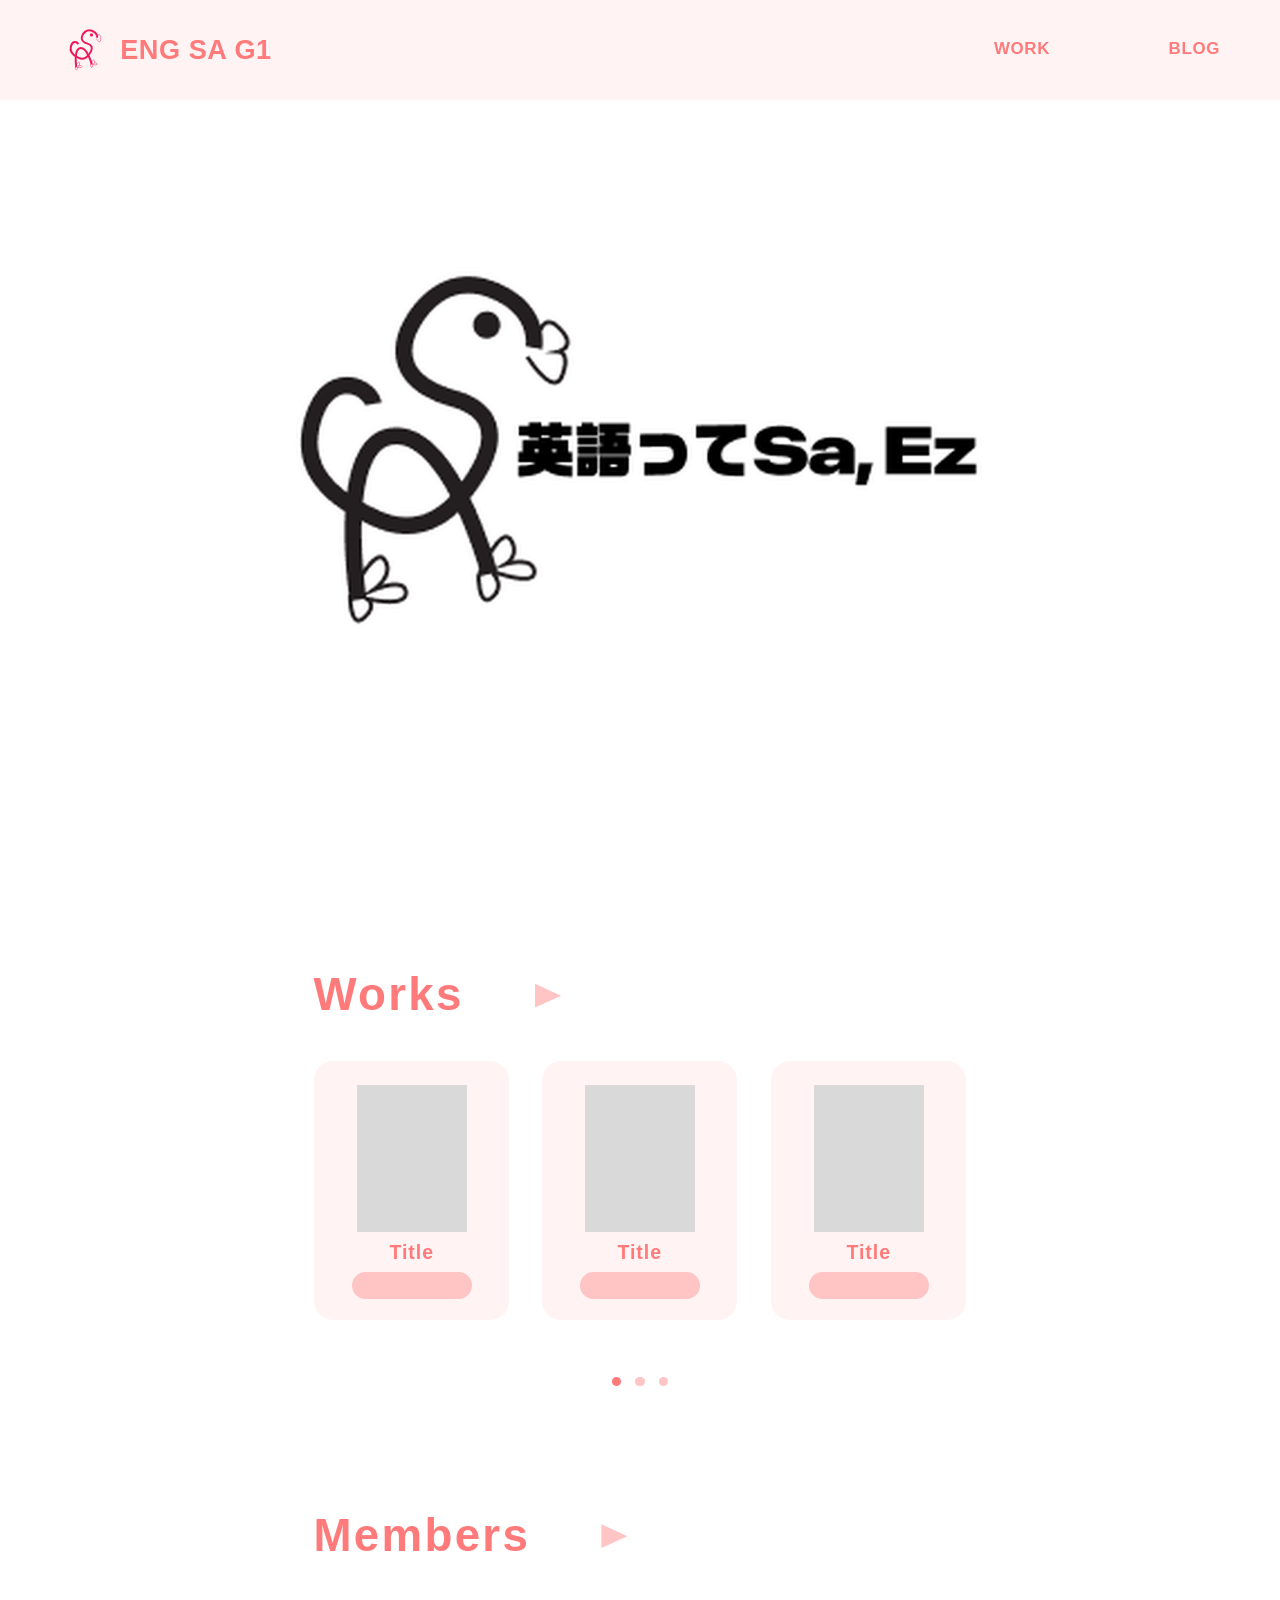
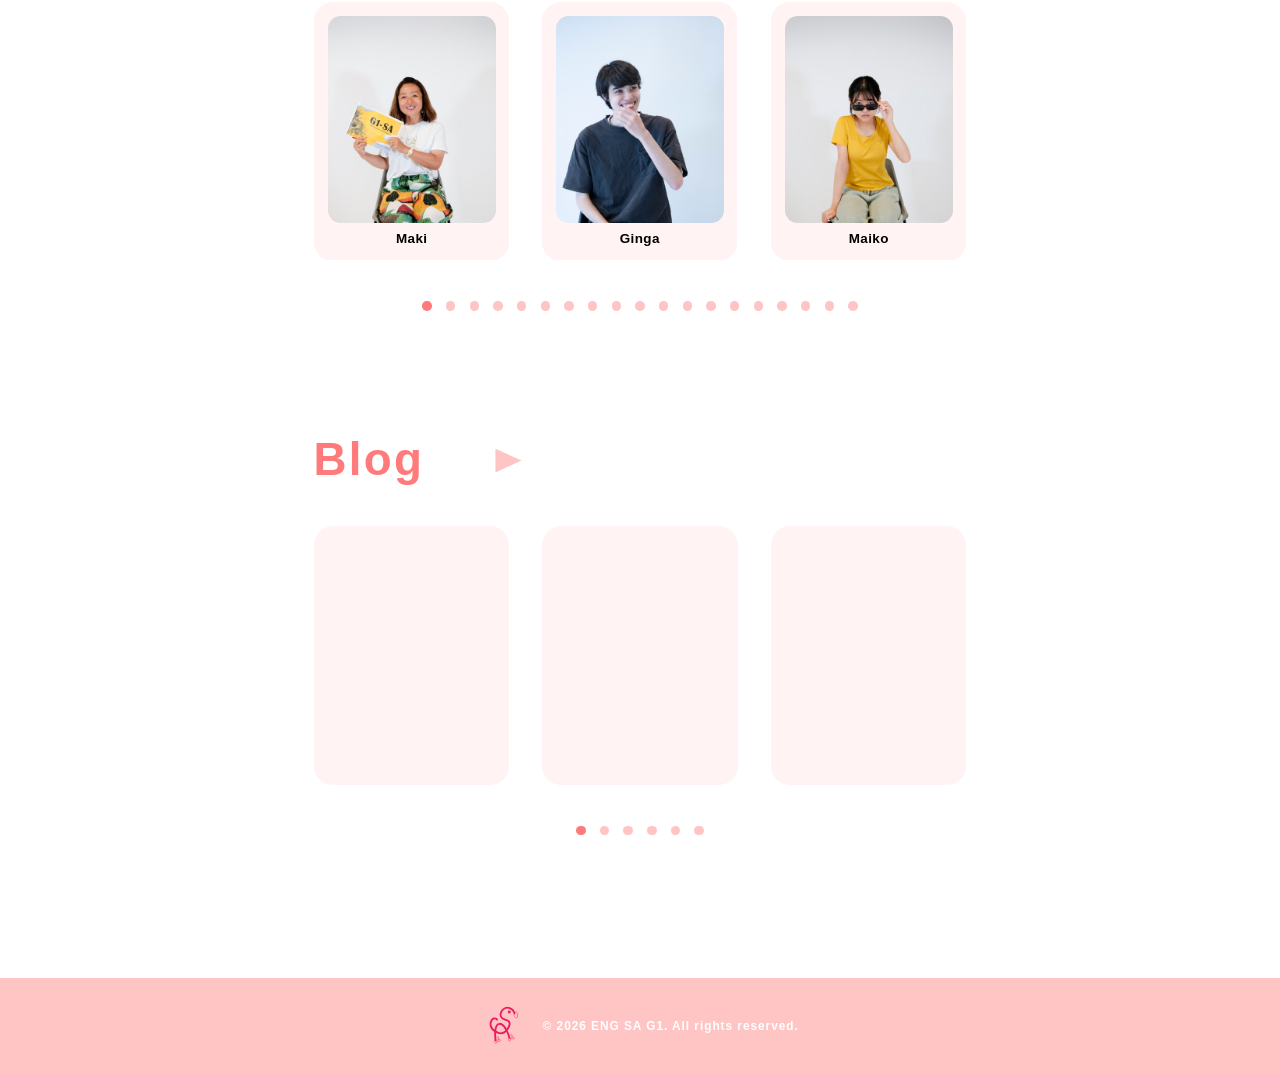
==== index.html @ 98826dec "トップページのHeroをロゴに変更" ====
<!doctype html>
<html lang="en">
<head>
  <meta charset="UTF-8">
  <meta name="viewport" content="width=device-width, initial-scale=1">
  <meta name="description" content="ENG SA G1 — class portfolio: works, members and blog">
  <title>ENG SA G1 — Home</title>
  <link rel="stylesheet" href="shared.css?v=6">
  <link rel="stylesheet" href="style.css?v=6">
</head>
<body>
  <header class="site-header">
    <a class="brand" href="index.html" aria-current="page"><img class="brand-logo" src="img/sa_logo.svg" alt="">ENG SA G1</a>
    <nav class="site-nav" aria-label="Main navigation">
      <a href="works.html">WORK</a>
      <a href="blog.html">BLOG</a>
    </nav>
  </header>

  <main>
    <section class="hero" aria-label="英語ってSa,Ez">
      <img
        class="hero-logo"
        src="img/sa-ez-logo.png"
        alt="英語ってSa,Ez"
      >
    </section>

    <section class="section works-section" aria-labelledby="works-title">
      <div class="container">
        <div class="section-heading">
          <h2 id="works-title">Works</h2><span class="arrow" aria-hidden="true"></span>
        </div>
        <div class="card-row" data-carousel="works">
          <article class="card card--work">
            <div class="thumb" role="img" aria-label="Work thumbnail"></div>
            <h3 class="work-title">Title</h3>
            <a class="pill" href="works.html"><span class="sr-only">See more works</span></a>
          </article>
          <article class="card card--work">
            <div class="thumb" role="img" aria-label="Work thumbnail"></div>
            <h3 class="work-title">Title</h3>
            <a class="pill" href="works.html"><span class="sr-only">See more works</span></a>
          </article>
          <article class="card card--work">
            <div class="thumb" role="img" aria-label="Work thumbnail"></div>
            <h3 class="work-title">Title</h3>
            <a class="pill" href="works.html"><span class="sr-only">See more works</span></a>
          </article>
        </div>
        <nav class="dots dots--works" data-dots="works" aria-label="Works carousel"></nav>
      </div>
    </section>

    <section class="section members-section" aria-labelledby="members-title">
      <div class="container">
        <div class="section-heading">
          <h2 id="members-title">Members</h2><span class="arrow" aria-hidden="true"></span>
        </div>
        <!-- 顔写真: <img class="member-photo" src="img/members/xxx.jpg" alt="名前">
             モーダルのteam/roleは data-team="..." data-role="..." をカードのbuttonに追加すると表示される -->
        <div class="card-row" data-carousel="members">
          <button type="button" class="card card--member" data-team="" data-role="teacher">
            <img class="member-photo" src="img/members/maki.jpg" alt="Maki">
            <p class="member-name">Maki</p>
          </button>
          <button type="button" class="card card--member">
            <img class="member-photo" src="img/members/ginga.jpg" alt="Ginga">
            <p class="member-name">Ginga</p>
          </button>
          <button type="button" class="card card--member">
            <img class="member-photo" src="img/members/maiko.jpg" alt="Maiko">
            <p class="member-name">Maiko</p>
          </button>
          <button type="button" class="card card--member">
            <img class="member-photo" src="img/members/masayan.jpg" alt="Masayan">
            <p class="member-name">Masayan</p>
          </button>
          <button type="button" class="card card--member">
            <img class="member-photo" src="img/members/misaki.jpg" alt="Misaki">
            <p class="member-name">Misaki</p>
          </button>
          <button type="button" class="card card--member">
            <img class="member-photo" src="img/members/mizuto.jpg" alt="Mizuto">
            <p class="member-name">Mizuto</p>
          </button>
          <button type="button" class="card card--member">
            <img class="member-photo" src="img/members/momoka.jpg" alt="Momoka">
            <p class="member-name">Momoka</p>
          </button>
          <button type="button" class="card card--member">
            <img class="member-photo" src="img/members/nagai.jpg" alt="Nagai">
            <p class="member-name">Nagai</p>
          </button>
          <button type="button" class="card card--member">
            <img class="member-photo" src="img/members/nobuteru.jpg" alt="Nobuteru">
            <p class="member-name">Nobuteru</p>
          </button>
          <button type="button" class="card card--member">
            <img class="member-photo" src="img/members/shu.jpg" alt="Shu">
            <p class="member-name">Shu</p>
          </button>
          <button type="button" class="card card--member">
            <img class="member-photo" src="img/members/soomin.jpg" alt="Soomin">
            <p class="member-name">Soomin</p>
          </button>
          <button type="button" class="card card--member">
            <img class="member-photo" src="img/members/youmi.jpg" alt="Youmi">
            <p class="member-name">Youmi</p>
          </button>
          <button type="button" class="card card--member">
            <div class="member-photo" role="img" aria-label="Member photo"></div>
            <p class="member-name">Name</p>
          </button>
          <button type="button" class="card card--member">
            <div class="member-photo" role="img" aria-label="Member photo"></div>
            <p class="member-name">Name</p>
          </button>
          <button type="button" class="card card--member">
            <div class="member-photo" role="img" aria-label="Member photo"></div>
            <p class="member-name">Name</p>
          </button>
          <button type="button" class="card card--member">
            <div class="member-photo" role="img" aria-label="Member photo"></div>
            <p class="member-name">Name</p>
          </button>
          <button type="button" class="card card--member">
            <div class="member-photo" role="img" aria-label="Member photo"></div>
            <p class="member-name">Name</p>
          </button>
          <button type="button" class="card card--member">
            <div class="member-photo" role="img" aria-label="Member photo"></div>
            <p class="member-name">Name</p>
          </button>
          <button type="button" class="card card--member">
            <div class="member-photo" role="img" aria-label="Member photo"></div>
            <p class="member-name">Name</p>
          </button>
        </div>
        <nav class="dots dots--wide" data-dots="members" aria-label="Members carousel"></nav>
      </div>
    </section>

    <section class="section blog-section" aria-labelledby="blog-title">
      <div class="container">
        <div class="section-heading">
          <h2 id="blog-title">Blog</h2><span class="arrow" aria-hidden="true"></span>
        </div>
        <div class="card-row" data-carousel="blog">
          <a class="card" href="blog.html"><span class="sr-only">Blog post 1</span></a>
          <a class="card" href="blog.html"><span class="sr-only">Blog post 2</span></a>
          <a class="card" href="blog.html"><span class="sr-only">Blog post 3</span></a>
          <a class="card" href="blog.html"><span class="sr-only">Blog post 4</span></a>
          <a class="card" href="blog.html"><span class="sr-only">Blog post 5</span></a>
          <a class="card" href="blog.html"><span class="sr-only">Blog post 6</span></a>
        </div>
        <nav class="dots dots--wide" data-dots="blog" aria-label="Blog carousel"></nav>
      </div>
    </section>
  </main>

  <footer class="site-footer">
  <img class="footer-logo" src="img/sa_logo.svg" alt="ENG SA G1 logo">
  <small>&copy; 2026 ENG SA G1. All rights reserved.</small>
</footer>
  <div class="member-modal" id="member-modal" hidden>
    <div class="member-modal__backdrop" data-modal-close></div>
    <div class="member-modal__panel" role="dialog" aria-modal="true" aria-labelledby="member-modal-name">
      <button class="member-modal__close" type="button" data-modal-close aria-label="Close">&#215;</button>
      <img class="member-modal__photo" src="" alt="">
      <p class="member-modal__name" id="member-modal-name">Name</p>
      <dl class="member-modal__info">
        <div><dt>team</dt><dd data-field="team">XXXXXXXXXX</dd></div>
        <div><dt>role</dt><dd data-field="role">XXXXXXXXXXXXXXXXXXXX</dd></div>
      </dl>
    </div>
  </div>

  <script src="script.js" defer></script>
</body>
</html>
---- shared.css ----
/* Shared header bar — Figma node 246:2 (ENG SA G1 / WORK / BLOG) */

:root {
  --header-h: clamp(76px, 7.8vw, 118px);
}

.site-header {
  position: fixed;
  z-index: 100;
  top: 0;
  right: 0;
  left: 0;
  display: flex;
  align-items: center;
  justify-content: space-between;
  height: var(--header-h);
  padding-inline: max(20px, calc((100% - 1160px) / 2));
  background: #fff3f3;
}

.site-header a {
  color: #ff7a7a;
  font-family: -apple-system, BlinkMacSystemFont, "SF Pro Display", "Inter", "Helvetica Neue", Arial, sans-serif;
  font-weight: 700;
  text-decoration: none;
}

.brand {
  display: flex;
  align-items: center;
  gap: clamp(8px, 0.8vw, 12px);
  font-size: clamp(20px, 2.12vw, 32px);
  line-height: 1;
  letter-spacing: .02em;
  white-space: nowrap;
}

.brand-logo {
  width: clamp(40px, 3.9vw, 60px);
  height: auto;
}

.site-nav {
  display: flex;
  align-items: center;
  gap: clamp(28px, 9.26vw, 140px);
}

.site-nav a {
  position: relative;
  padding: 8px 0;
  font-size: clamp(13px, 1.32vw, 20px);
  line-height: 1;
  letter-spacing: .04em;
}

.site-nav a::after {
  content: "";
  position: absolute;
  right: 0;
  bottom: 0;
  left: 0;
  height: 2px;
  background: currentColor;
  transform: scaleX(0);
  transform-origin: right;
  transition: transform 160ms ease;
}

.site-nav a:hover::after,
.site-nav a[aria-current="page"]::after {
  transform: scaleX(1);
  transform-origin: left;
}

.brand:focus-visible,
.site-nav a:focus-visible {
  outline: 3px solid #ff7a7a;
  outline-offset: 3px;
}

@media (max-width: 520px) {
  .site-nav { gap: 22px; }
}

/* Shared slim pink footer */
.site-footer {
  display: flex;
  align-items: center;
  justify-content: center;
  gap: clamp(12px, 1.3vw, 20px);
  padding: clamp(18px, 2vw, 30px) 16px;
  background: #ffc4c4;
}

.footer-logo {
  width: clamp(36px, 3.5vw, 54px);
  height: auto;
}

.site-footer small {
  color: #fff;
  font-family: -apple-system, BlinkMacSystemFont, "SF Pro Display", "Helvetica Neue", Arial, sans-serif;
  font-size: clamp(11px, 0.93vw, 14px);
  font-weight: 700;
  letter-spacing: .08em;
}
---- style.css ----
/* Home — Figma node 169:168 (1512px design, content width 1160) */

:root {
  --accent: #ff7a7a;
  --soft: #ffc4c4;
  --surface: #fff3f3;
  --placeholder: #d9d9d9;
  font-family: -apple-system, BlinkMacSystemFont, "SF Pro Display", "Helvetica Neue", Arial, sans-serif;
  color: var(--accent);
  font-synthesis: none;
}

* { box-sizing: border-box; }
html { scroll-behavior: smooth; }
body { min-width: 320px; margin: 0; background: #fff; }
a { color: inherit; }

/* Side padding per Design Rules page: 100px desktop / 50px mobile.
   Content scaled to 75% of the Figma frame sizes. */
.container {
  width: min(653px, 100% - 200px);
  margin-inline: auto;
}

/* Hero fills the first screen; the fixed header overlays its top, as in Figma */
.hero {
  display: grid;
  place-items: center;
  height: 100vh;
  height: 100svh;
  min-height: 480px;
  color: #000;
  background: #fff;
}

.hero h1 {
  margin: 0;
  font-size: clamp(32px, 3.57vw, 54px);
  font-weight: 700;
  line-height: 1.2;
  letter-spacing: .05em;
}

.hero-logo {
  display: block;
  width: min(70%, 700px);
  max-height: 62vh;
  height: auto;
  object-fit: contain;
}

/* Section headings: big pink title + triangle */
.section-heading {
  display: flex;
  align-items: center;
  gap: clamp(24px, 5.57vw, 84px);
}

.section-heading h2 {
  margin: 0;
  font-size: clamp(28px, 3.57vw, 54px);
  font-weight: 700;
  line-height: 1.2;
  letter-spacing: .05em;
}

.arrow {
  flex: none;
  width: clamp(17px, 2.04vw, 31px);
  aspect-ratio: 55 / 50;
  background: var(--soft);
  clip-path: polygon(0 0, 100% 50%, 0 100%);
}

.works-section { padding-top: clamp(42px, 5.33vw, 80px); }
.members-section, .blog-section { padding-top: clamp(63px, 9.56vw, 146px); }

/* Card rows: horizontal carousels showing 3 cards per view, scroll for the rest */
.card-row {
  --row-gap: clamp(12px, 2.6vw, 40px);
  position: relative;
  display: grid;
  grid-auto-flow: column;
  grid-auto-columns: calc((100% - 2 * var(--row-gap)) / 3);
  gap: var(--row-gap);
  margin-top: clamp(21px, 2.98vw, 45px);
  overflow-x: auto;
  scroll-snap-type: x mandatory;
  scrollbar-width: none;
}

.card-row::-webkit-scrollbar { display: none; }

.card {
  display: block;
  aspect-ratio: 399 / 528;
  background: var(--surface);
  border-radius: clamp(12px, 1.49vw, 23px);
  scroll-snap-align: start;
}

a.card {
  text-decoration: none;
  transition: transform .16s ease, background-color .16s ease;
}
a.card:hover { background: #ffeaea; transform: translateY(-6px); }
a.card:focus-visible { outline: 3px solid var(--accent); outline-offset: 4px; }

/* First works card: thumbnail + title + pill (Figma 225x300 thumb in a 399x528 card) */
.card--work {
  container-type: inline-size;
  display: flex;
  flex-direction: column;
  align-items: center;
  padding-top: 12.5%;
  overflow: hidden;
}

.thumb {
  width: 56.4%;
  aspect-ratio: 225 / 300;
  background: var(--placeholder);
}

.work-title {
  margin: 4.3% 0 0;
  font-size: 10cqw;
  font-weight: 700;
  line-height: 1.2;
  letter-spacing: .05em;
}

.pill {
  flex: none;
  width: 61.4%;
  aspect-ratio: 245 / 55;
  margin-top: 4%;
  background: var(--soft);
  border-radius: 999px;
  transition: background-color .16s ease, transform .16s ease;
}

.pill:hover { background: var(--accent); transform: translateY(-2px); }
.pill:focus-visible { outline: 3px solid var(--accent); outline-offset: 4px; }

/* Member cards: photo fills the card with a uniform border, name close below.
   Tapping a card opens the member modal (script.js). */
.card--member {
  container-type: inline-size;
  display: flex;
  flex-direction: column;
  align-items: center;
  padding: 7%;
  border: 0;
  font: inherit;
  cursor: pointer;
  transition: transform .16s ease;
}

.card--member:hover { transform: translateY(-4px); }
.card--member:focus-visible { outline: 3px solid var(--accent); outline-offset: 4px; }

.member-photo {
  width: 100%;
  flex: 1;
  min-height: 0;
  object-fit: cover;
  background: var(--placeholder);
  border-radius: clamp(8px, 1vw, 15px);
}

.member-name {
  margin: 4.5% 0 0;
  color: #000;
  font-size: 8cqw;
  font-weight: 700;
  line-height: 1.2;
  letter-spacing: .03em;
}

/* Member modal */
.member-modal {
  position: fixed;
  inset: 0;
  z-index: 200;
  display: grid;
  place-items: center;
}

.member-modal[hidden] { display: none; }

.member-modal__backdrop {
  position: absolute;
  inset: 0;
  background: rgb(0 0 0 / 45%);
}

.member-modal__panel {
  position: relative;
  width: min(90vw, 400px);
  max-height: 88svh;
  overflow-y: auto;
  padding: 26px 26px 30px;
  background: #fff;
  border-radius: 24px;
  text-align: center;
  box-shadow: 0 24px 60px rgb(0 0 0 / 25%);
}

.member-modal__close {
  position: absolute;
  top: 14px;
  right: 14px;
  width: 36px;
  height: 36px;
  border: 0;
  border-radius: 50%;
  background: var(--surface);
  color: var(--accent);
  font-size: 20px;
  line-height: 1;
  cursor: pointer;
}

.member-modal__close:hover { background: var(--soft); color: #fff; }

.member-modal__photo {
  width: 100%;
  aspect-ratio: 4 / 3;
  object-fit: cover;
  background: var(--placeholder);
  border-radius: 16px;
}

.member-modal__name {
  margin: 18px 0 8px;
  color: var(--accent);
  font-size: 26px;
  font-weight: 700;
  letter-spacing: .04em;
}

.member-modal__info {
  margin: 0;
  color: #333;
  font-size: 15px;
  line-height: 1.8;
}

.member-modal__info div {
  display: flex;
  justify-content: center;
  gap: 8px;
}

.member-modal__info div[hidden] { display: none; }

.member-modal__info dt { color: var(--accent); font-weight: 700; }
.member-modal__info dt::after { content: ":"; }
.member-modal__info dd { margin: 0; }

body.modal-open { overflow: hidden; }

/* Dot indicators: one per card, generated by script.js */
.dots {
  display: flex;
  flex-wrap: wrap;
  justify-content: center;
  gap: clamp(9px, 1.11vw, 17px);
  margin-inline: auto;
}

.dots--works { margin-top: clamp(33px, 4.46vw, 68px); }
.dots--wide { margin-top: clamp(25px, 3.2vw, 49px); }

.dot {
  width: clamp(7px, 0.74vw, 11px);
  height: clamp(7px, 0.74vw, 11px);
  padding: 0;
  background: var(--soft);
  border: none;
  border-radius: 50%;
  cursor: pointer;
  transition: background-color .16s ease;
}

.dot.is-active { background: var(--accent); }
.dot:focus-visible { outline: 2px solid var(--accent); outline-offset: 2px; }

.site-footer {
  margin-top: clamp(63px, 11.14vw, 169px);
}

.sr-only {
  position: absolute;
  width: 1px;
  height: 1px;
  padding: 0;
  overflow: hidden;
  clip: rect(0, 0, 0, 0);
  white-space: nowrap;
  border: 0;
}

/* Small screens: card rows become swipeable carousels (the dots hint at this) */
@media (max-width: 700px) {
  .hero { min-height: 420px; }
  .hero-logo { width: min(82%, 520px); }

  .container { width: calc(100% - 100px); }

  .card-row {
    grid-auto-columns: min(72%, 180px);
    padding-bottom: 10px;
    -webkit-overflow-scrolling: touch;
  }

  .members-section, .blog-section { padding-top: 90px; }
  .dots--works { margin-top: 44px; }
  .dots--wide { margin-top: 36px; }
  .site-footer { margin-top: 100px; }
}
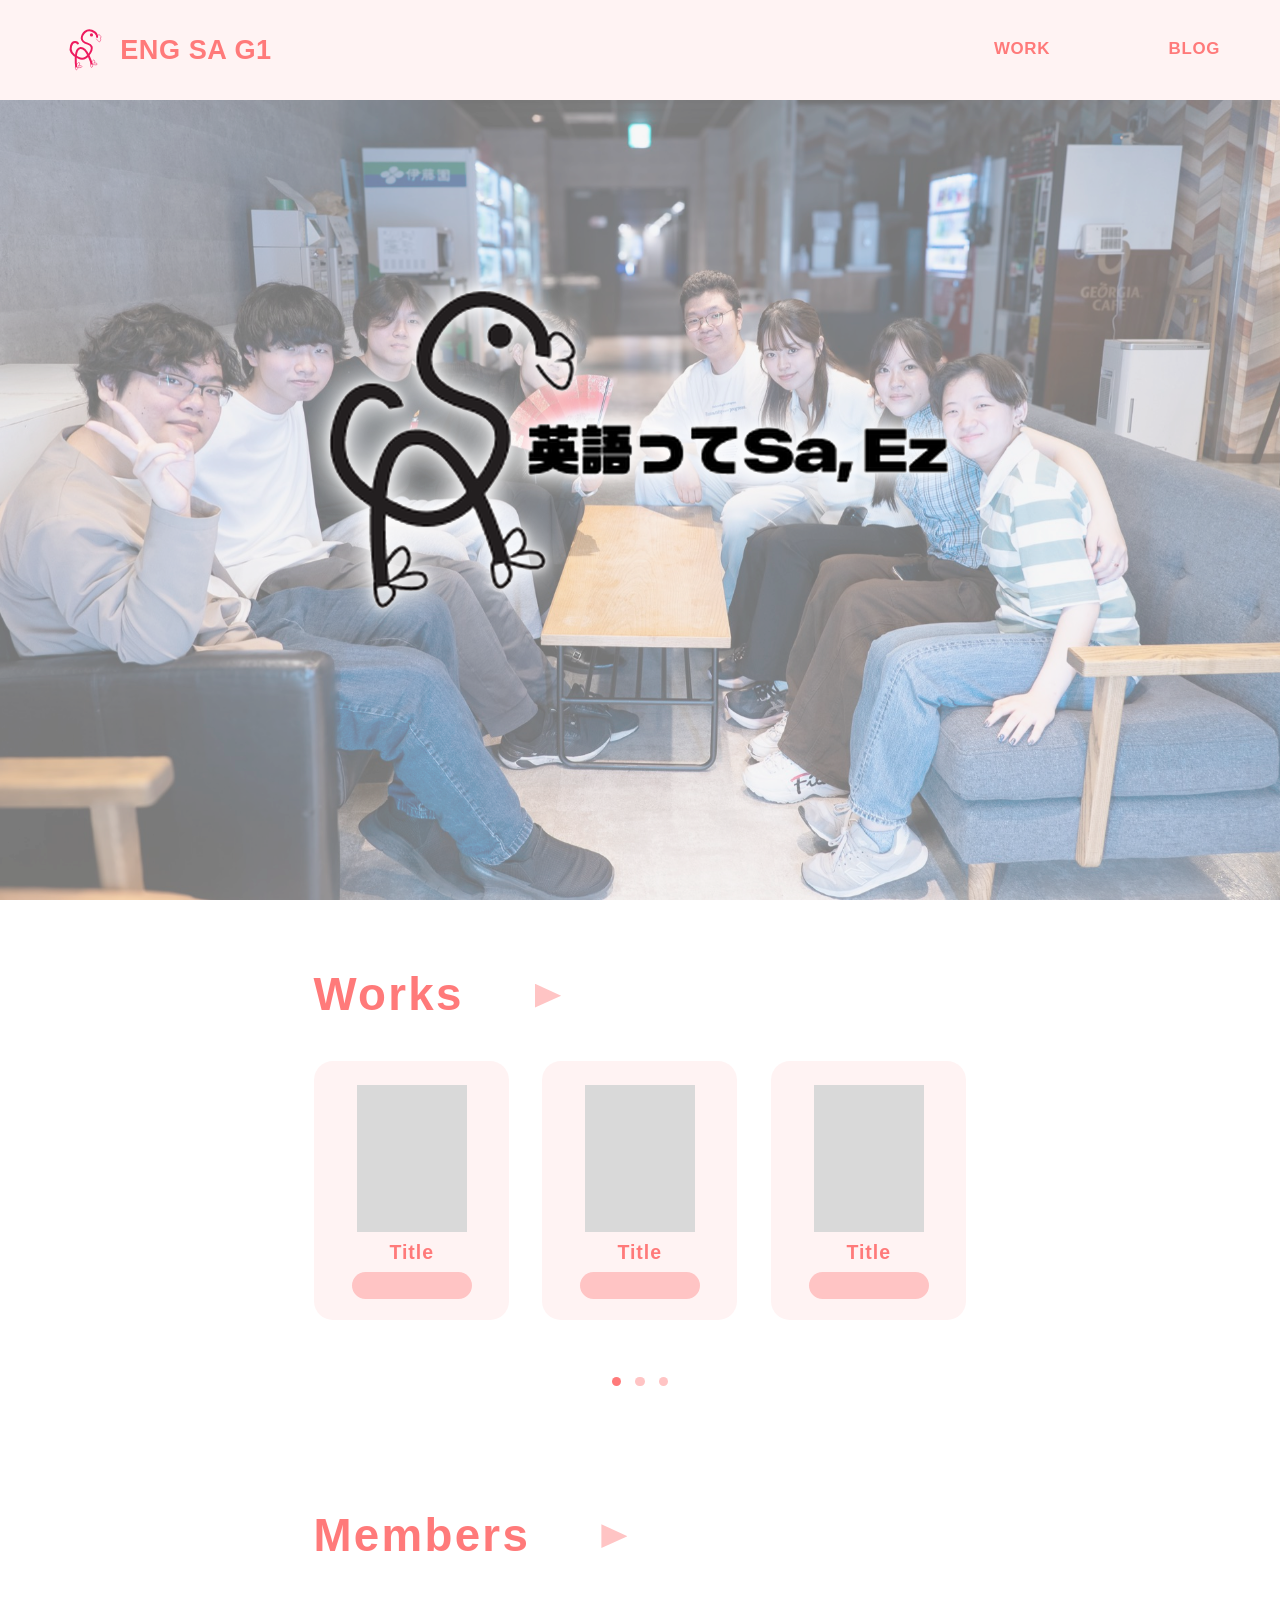
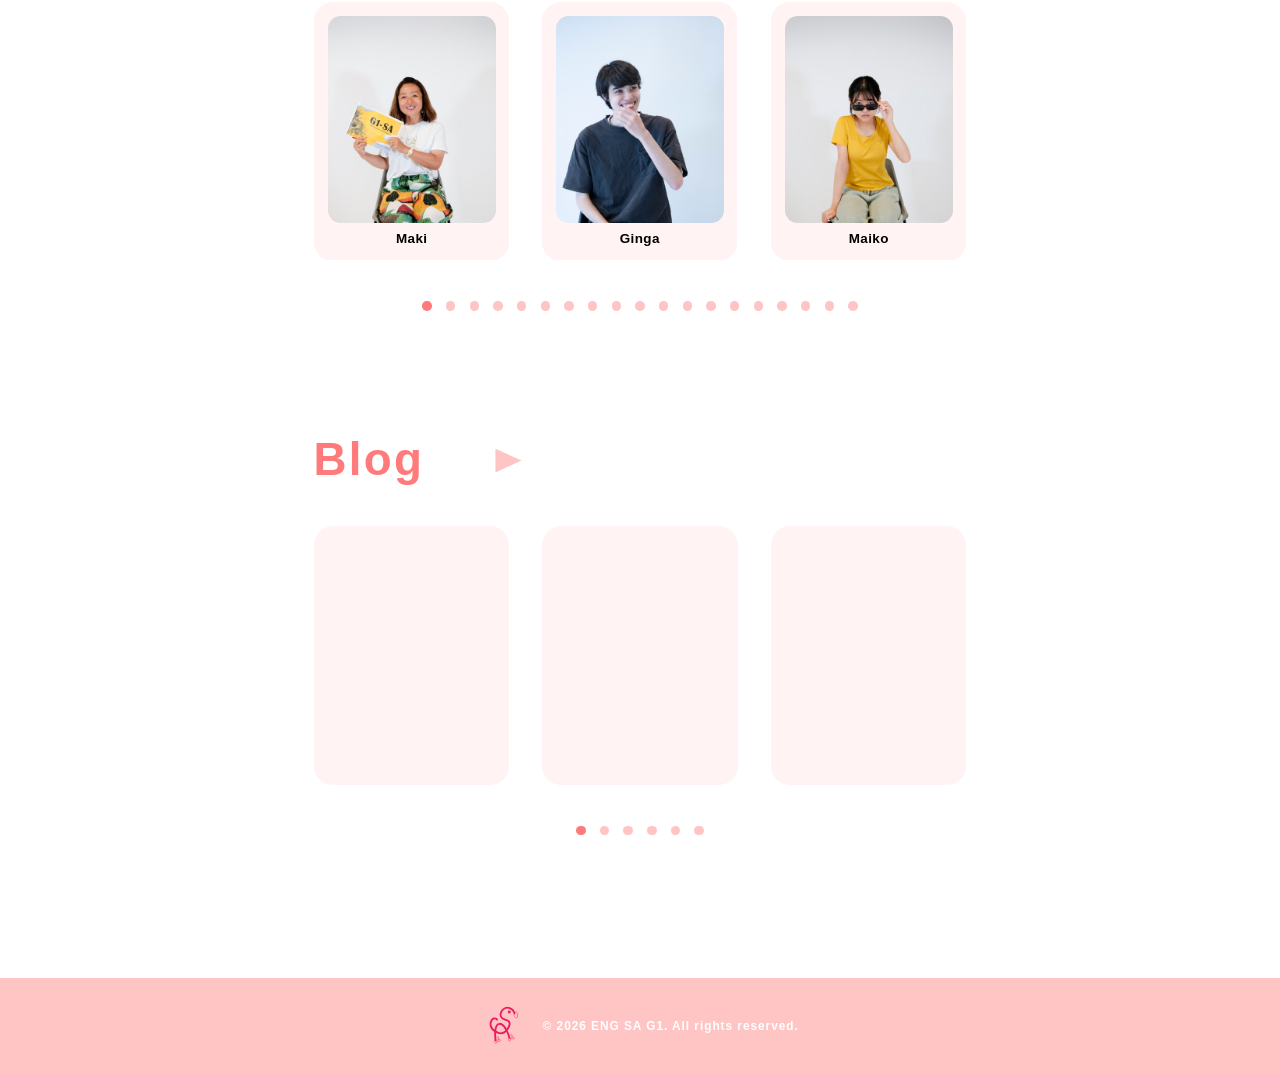
==== commit 62a1d717: "Hero: temporary class photo background with transparent logo - img/hero_bg.jpg (web-resized to 2000p" ====
--- a/index.html
+++ b/index.html
@@ -19,6 +19,7 @@
 
   <main>
     <section class="hero" aria-label="英語ってSa,Ez">
+      <img class="hero-bg" src="img/hero_bg.jpg" alt="" aria-hidden="true">
       <img
         class="hero-logo"
         src="img/sa-ez-logo.png"
@@ -60,81 +61,81 @@
         <!-- 顔写真: <img class="member-photo" src="img/members/xxx.jpg" alt="名前">
              モーダルのteam/roleは data-team="..." data-role="..." をカードのbuttonに追加すると表示される -->
         <div class="card-row" data-carousel="members">
-          <button type="button" class="card card--member" data-team="" data-role="teacher">
+          <button type="button" class="card card--member" data-team="" data-role="Head Cheerleader">
             <img class="member-photo" src="img/members/maki.jpg" alt="Maki">
             <p class="member-name">Maki</p>
           </button>
-          <button type="button" class="card card--member">
+          <button type="button" class="card card--member" data-team="web" data-role="Web Design / Front-end Development">
             <img class="member-photo" src="img/members/ginga.jpg" alt="Ginga">
             <p class="member-name">Ginga</p>
           </button>
-          <button type="button" class="card card--member">
+          <button type="button" class="card card--member" data-team="advertisement" data-role="Photo Direction">
             <img class="member-photo" src="img/members/maiko.jpg" alt="Maiko">
             <p class="member-name">Maiko</p>
           </button>
-          <button type="button" class="card card--member">
+          <button type="button" class="card card--member" data-team="game" data-role="Game Programmer">
             <img class="member-photo" src="img/members/masayan.jpg" alt="Masayan">
             <p class="member-name">Masayan</p>
           </button>
-          <button type="button" class="card card--member">
+          <button type="button" class="card card--member" data-team="web" data-role="development">
             <img class="member-photo" src="img/members/misaki.jpg" alt="Misaki">
             <p class="member-name">Misaki</p>
           </button>
-          <button type="button" class="card card--member">
+          <button type="button" class="card card--member" data-team="" data-role="">
             <img class="member-photo" src="img/members/mizuto.jpg" alt="Mizuto">
             <p class="member-name">Mizuto</p>
           </button>
-          <button type="button" class="card card--member">
+          <button type="button" class="card card--member" data-team="short film" data-role="actor">
             <img class="member-photo" src="img/members/momoka.jpg" alt="Momoka">
             <p class="member-name">Momoka</p>
           </button>
-          <button type="button" class="card card--member">
+          <button type="button" class="card card--member" data-team="" data-role="">
             <img class="member-photo" src="img/members/nagai.jpg" alt="Nagai">
             <p class="member-name">Nagai</p>
           </button>
-          <button type="button" class="card card--member">
+          <button type="button" class="card card--member" data-team="web" data-role="design and code Blog section of the website">
             <img class="member-photo" src="img/members/nobuteru.jpg" alt="Nobuteru">
             <p class="member-name">Nobuteru</p>
           </button>
-          <button type="button" class="card card--member">
+          <button type="button" class="card card--member" data-team="" data-role="">
             <img class="member-photo" src="img/members/shu.jpg" alt="Shu">
             <p class="member-name">Shu</p>
           </button>
-          <button type="button" class="card card--member">
+          <button type="button" class="card card--member" data-team="advertisement" data-role="editor">
             <img class="member-photo" src="img/members/soomin.jpg" alt="Soomin">
             <p class="member-name">Soomin</p>
           </button>
-          <button type="button" class="card card--member">
+          <button type="button" class="card card--member" data-team="web" data-role="Web Design">
             <img class="member-photo" src="img/members/youmi.jpg" alt="Youmi">
             <p class="member-name">Youmi</p>
           </button>
-          <button type="button" class="card card--member">
+          <button type="button" class="card card--member" data-team="short film" data-role="Videographer / Scriptwriter / Editor" data-photo-pos="center 63%">
+            <img class="member-photo" src="img/members/aishah.jpg" alt="Aishah">
+            <p class="member-name">Aishah</p>
+          </button>
+          <button type="button" class="card card--member" data-team="advertisement" data-role="photographer">
             <div class="member-photo" role="img" aria-label="Member photo"></div>
-            <p class="member-name">Name</p>
+            <p class="member-name">amane</p>
           </button>
-          <button type="button" class="card card--member">
+          <button type="button" class="card card--member" data-team="" data-role="">
             <div class="member-photo" role="img" aria-label="Member photo"></div>
-            <p class="member-name">Name</p>
+            <p class="member-name">Ken Young</p>
           </button>
-          <button type="button" class="card card--member">
+          <button type="button" class="card card--member" data-team="opening" data-role="Made a script of presentation">
             <div class="member-photo" role="img" aria-label="Member photo"></div>
-            <p class="member-name">Name</p>
+            <p class="member-name">Nanasa</p>
           </button>
-          <button type="button" class="card card--member">
+          <button type="button" class="card card--member" data-team="opening" data-role="filming, creating comic-style images of the cast, and editing">
             <div class="member-photo" role="img" aria-label="Member photo"></div>
-            <p class="member-name">Name</p>
+            <p class="member-name">Marin</p>
           </button>
-          <button type="button" class="card card--member">
+          <button type="button" class="card card--member" data-team="ending" data-role="Direction and creating the details">
             <div class="member-photo" role="img" aria-label="Member photo"></div>
-            <p class="member-name">Name</p>
+            <p class="member-name">Kimura(little)</p>
           </button>
-          <button type="button" class="card card--member">
-            <div class="member-photo" role="img" aria-label="Member photo"></div>
-            <p class="member-name">Name</p>
-          </button>
-          <button type="button" class="card card--member">
-            <div class="member-photo" role="img" aria-label="Member photo"></div>
-            <p class="member-name">Name</p>
+          <button type="button" class="card card--member" data-team="ending" data-role="Behind-the-Scenes Videographer">
+            <img class="member-photo" src="img/members/hosokawa.jpg" alt="Hosokawa">
+            <p class="member-name">Hosokawa</p>
           </button>
         </div>
         <nav class="dots dots--wide" data-dots="members" aria-label="Members carousel"></nav>
--- a/style.css
+++ b/style.css
@@ -24,13 +24,33 @@
 
 /* Hero fills the first screen; the fixed header overlays its top, as in Figma */
 .hero {
+  position: relative;
   display: grid;
   place-items: center;
   height: 100vh;
   height: 100svh;
   min-height: 480px;
+  overflow: hidden;
   color: #000;
   background: #fff;
+}
+
+/* Temporary class photo as background, softened so the logo stays readable */
+.hero-bg {
+  position: absolute;
+  inset: 0;
+  width: 100%;
+  height: 100%;
+  object-fit: cover;
+  filter: contrast(.7) brightness(1.12);
+}
+
+.hero::before {
+  content: "";
+  position: absolute;
+  inset: 0;
+  z-index: 1;
+  background: rgb(255 255 255 / 35%);
 }
 
 .hero h1 {
@@ -42,11 +62,14 @@
 }
 
 .hero-logo {
+  position: relative;
+  z-index: 2;
   display: block;
-  width: min(70%, 700px);
-  max-height: 62vh;
+  width: min(64%, 640px);
+  max-height: 58vh;
   height: auto;
   object-fit: contain;
+  filter: drop-shadow(0 0 14px rgb(255 255 255 / 85%)) drop-shadow(0 0 4px rgb(255 255 255 / 90%));
 }
 
 /* Section headings: big pink title + triangle */
@@ -197,10 +220,10 @@
 
 .member-modal__panel {
   position: relative;
-  width: min(90vw, 400px);
-  max-height: 88svh;
+  width: min(92vw, 620px);
+  max-height: 90svh;
   overflow-y: auto;
-  padding: 26px 26px 30px;
+  padding: 30px 30px 36px;
   background: #fff;
   border-radius: 24px;
   text-align: center;
@@ -233,9 +256,9 @@
 }
 
 .member-modal__name {
-  margin: 18px 0 8px;
+  margin: 22px 0 10px;
   color: var(--accent);
-  font-size: 26px;
+  font-size: 32px;
   font-weight: 700;
   letter-spacing: .04em;
 }
@@ -243,7 +266,7 @@
 .member-modal__info {
   margin: 0;
   color: #333;
-  font-size: 15px;
+  font-size: 17px;
   line-height: 1.8;
 }
 
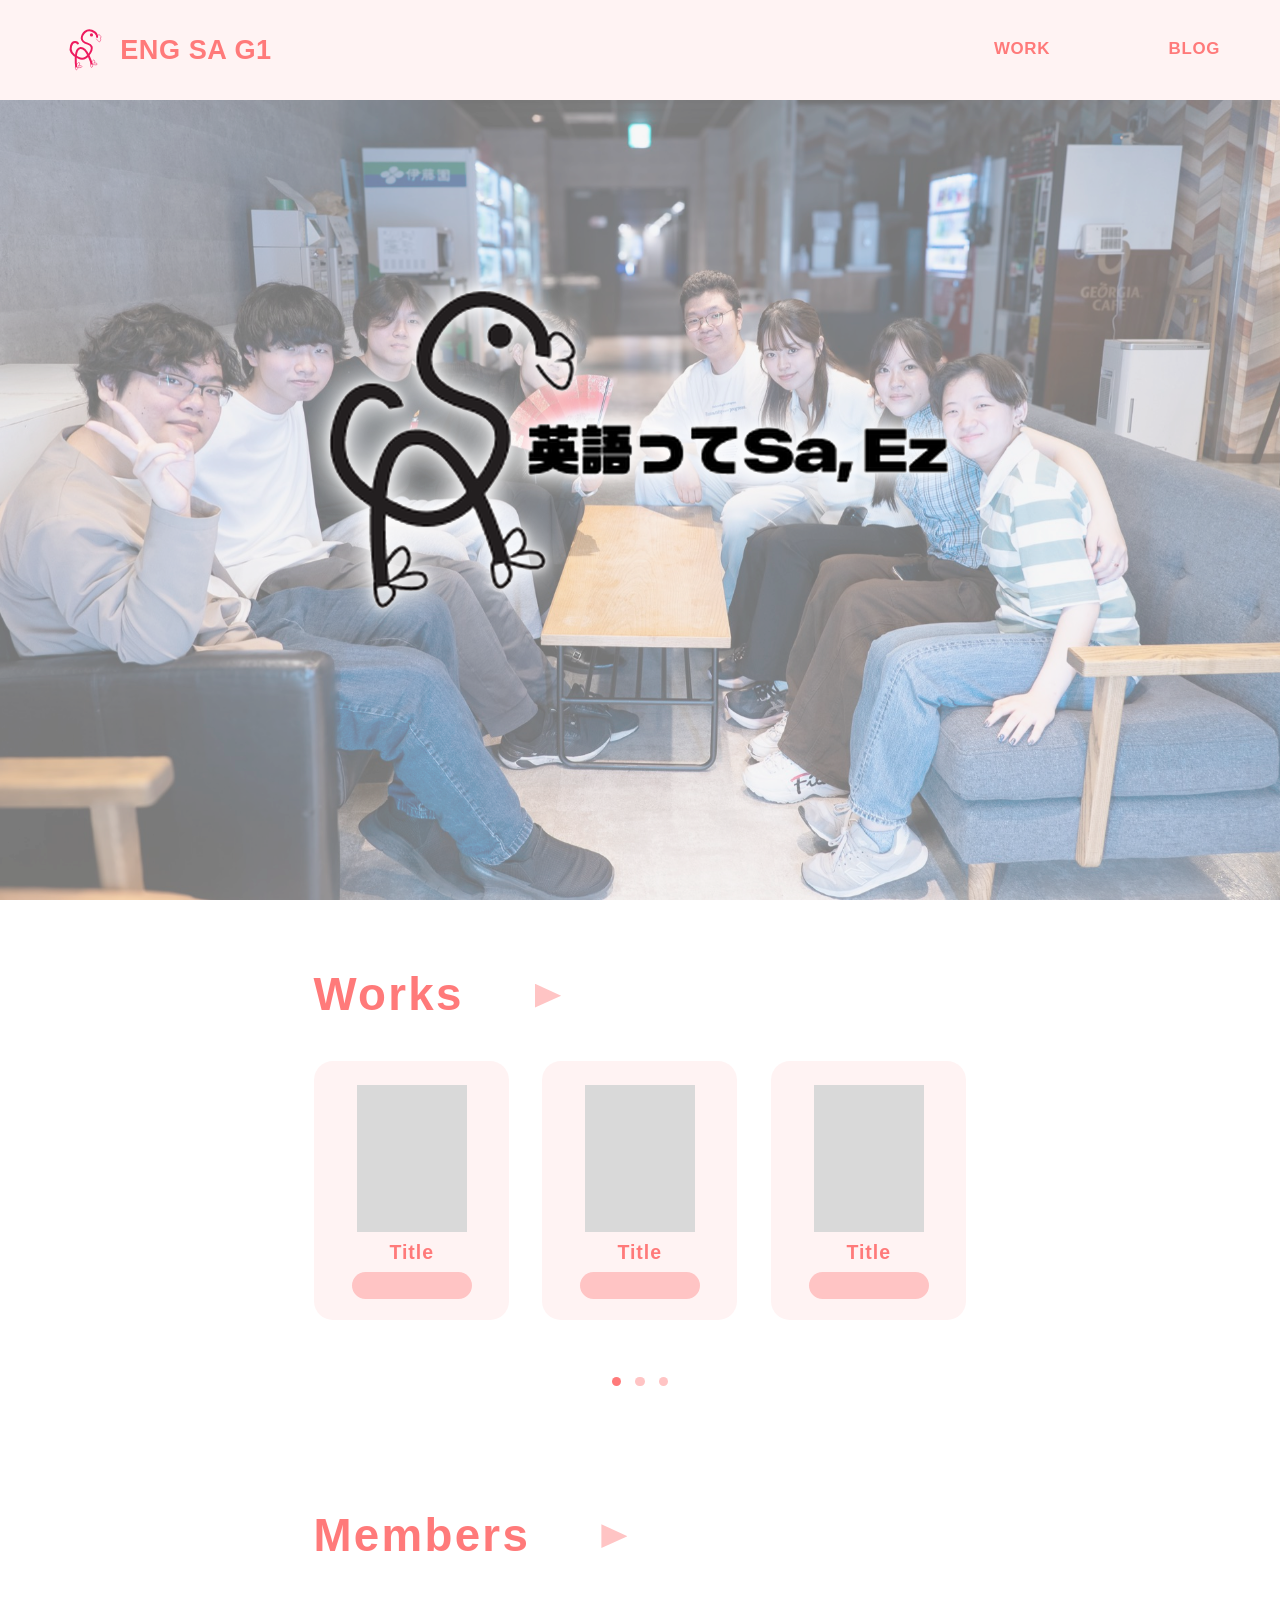
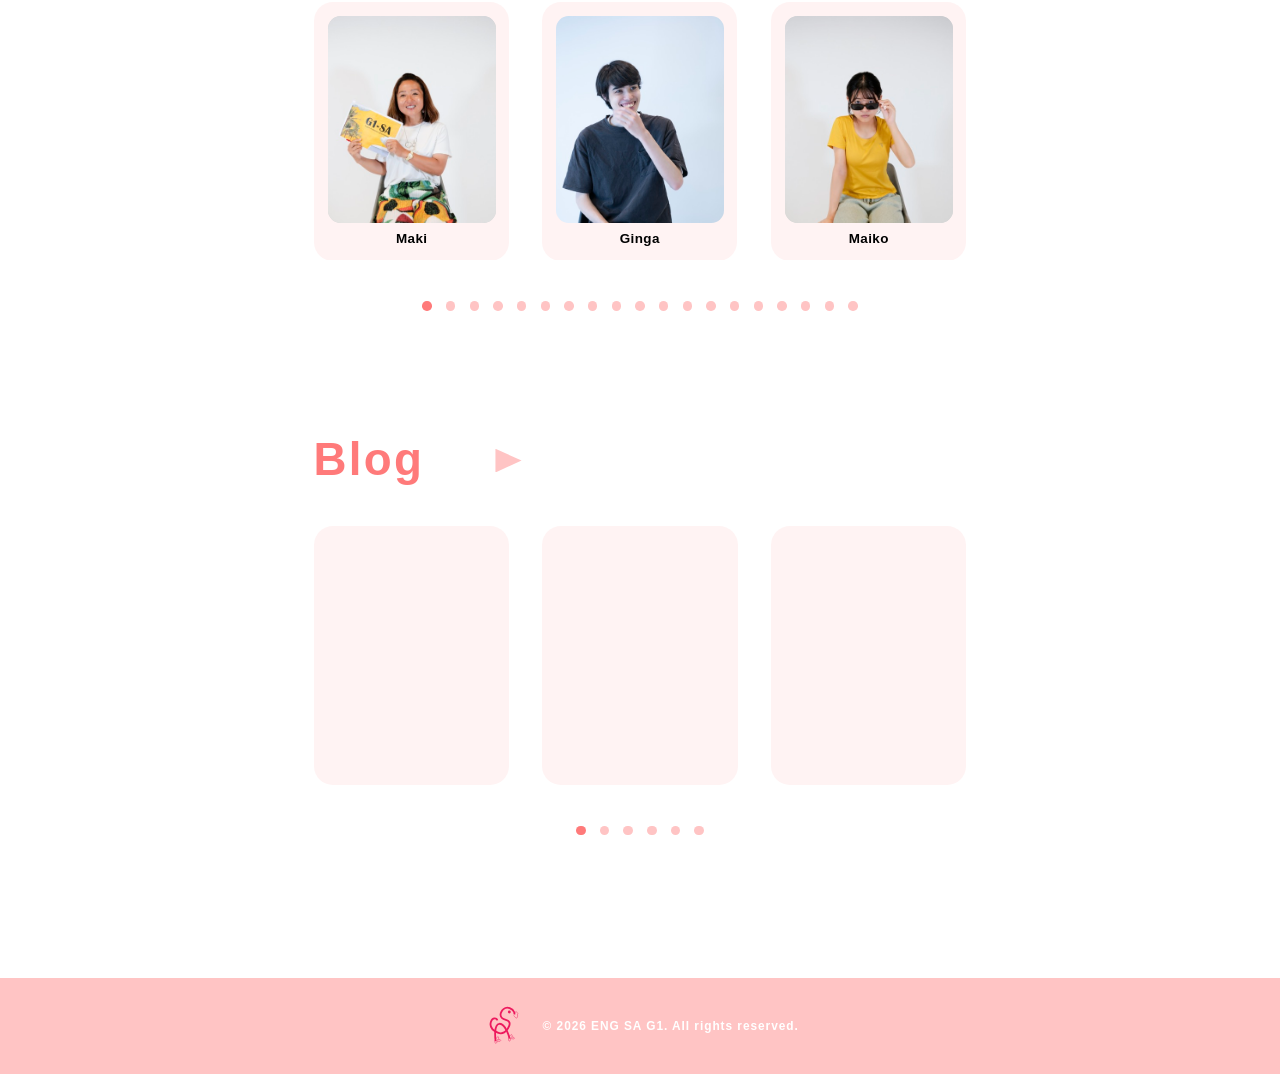
==== commit cfc519f2: "Add Marin and Kimura photos, per-member crop controls, majors in modal - Marin (card + blog avatar) " ====
--- a/index.html
+++ b/index.html
@@ -58,83 +58,83 @@
         <div class="section-heading">
           <h2 id="members-title">Members</h2><span class="arrow" aria-hidden="true"></span>
         </div>
-        <!-- 顔写真: <img class="member-photo" src="img/members/xxx.jpg" alt="名前">
+        <!-- 顔写真: <span class="member-photo"><img src="img/members/xxx.jpg" alt="名前"></span>
              モーダルのteam/roleは data-team="..." data-role="..." をカードのbuttonに追加すると表示される -->
         <div class="card-row" data-carousel="members">
-          <button type="button" class="card card--member" data-team="" data-role="Head Cheerleader">
-            <img class="member-photo" src="img/members/maki.jpg" alt="Maki">
+          <button type="button" class="card card--member" data-team="" data-role="Head Cheerleader" data-photo-zoom="1.1" data-major="Teaching">
+            <span class="member-photo"><img src="img/members/maki.jpg" alt="Maki"></span>
             <p class="member-name">Maki</p>
           </button>
-          <button type="button" class="card card--member" data-team="web" data-role="Web Design / Front-end Development">
-            <img class="member-photo" src="img/members/ginga.jpg" alt="Ginga">
+          <button type="button" class="card card--member" data-team="web" data-role="Web Design / Front-end Development" data-major="3DCG">
+            <span class="member-photo"><img src="img/members/ginga.jpg" alt="Ginga"></span>
             <p class="member-name">Ginga</p>
           </button>
-          <button type="button" class="card card--member" data-team="advertisement" data-role="Photo Direction">
-            <img class="member-photo" src="img/members/maiko.jpg" alt="Maiko">
+          <button type="button" class="card card--member" data-team="advertisement" data-role="Photo Direction" data-photo-zoom="1.1" data-major="Podcast, Video Editing, Project Planning, Entertaining">
+            <span class="member-photo"><img src="img/members/maiko.jpg" alt="Maiko"></span>
             <p class="member-name">Maiko</p>
           </button>
-          <button type="button" class="card card--member" data-team="game" data-role="Game Programmer">
-            <img class="member-photo" src="img/members/masayan.jpg" alt="Masayan">
+          <button type="button" class="card card--member" data-team="game" data-role="Game Programmer" data-major="Game Programming">
+            <span class="member-photo"><img src="img/members/masayan.jpg" alt="Masayan"></span>
             <p class="member-name">Masayan</p>
           </button>
-          <button type="button" class="card card--member" data-team="web" data-role="development">
-            <img class="member-photo" src="img/members/misaki.jpg" alt="Misaki">
+          <button type="button" class="card card--member" data-team="web" data-role="development" data-major="UIUX design">
+            <span class="member-photo"><img src="img/members/misaki.jpg" alt="Misaki"></span>
             <p class="member-name">Misaki</p>
           </button>
-          <button type="button" class="card card--member" data-team="" data-role="">
-            <img class="member-photo" src="img/members/mizuto.jpg" alt="Mizuto">
+          <button type="button" class="card card--member" data-team="" data-role="" data-major="">
+            <span class="member-photo"><img src="img/members/mizuto.jpg" alt="Mizuto"></span>
             <p class="member-name">Mizuto</p>
           </button>
-          <button type="button" class="card card--member" data-team="short film" data-role="actor">
-            <img class="member-photo" src="img/members/momoka.jpg" alt="Momoka">
+          <button type="button" class="card card--member" data-team="short film" data-role="actor" data-photo-zoom="1.2" data-major="3DCG">
+            <span class="member-photo"><img src="img/members/momoka.jpg" alt="Momoka"></span>
             <p class="member-name">Momoka</p>
           </button>
-          <button type="button" class="card card--member" data-team="" data-role="">
-            <img class="member-photo" src="img/members/nagai.jpg" alt="Nagai">
+          <button type="button" class="card card--member" data-team="" data-role="" data-major="">
+            <span class="member-photo"><img src="img/members/nagai.jpg" alt="Nagai"></span>
             <p class="member-name">Nagai</p>
           </button>
-          <button type="button" class="card card--member" data-team="web" data-role="design and code Blog section of the website">
-            <img class="member-photo" src="img/members/nobuteru.jpg" alt="Nobuteru">
+          <button type="button" class="card card--member" data-team="web" data-role="design and code Blog section of the website" data-major="Graphic Design, New Media Art">
+            <span class="member-photo"><img src="img/members/nobuteru.jpg" alt="Nobuteru"></span>
             <p class="member-name">Nobuteru</p>
           </button>
-          <button type="button" class="card card--member" data-team="" data-role="">
-            <img class="member-photo" src="img/members/shu.jpg" alt="Shu">
+          <button type="button" class="card card--member" data-team="" data-role="" data-major="3DCG, sentence">
+            <span class="member-photo"><img src="img/members/shu.jpg" alt="Shu"></span>
             <p class="member-name">Shu</p>
           </button>
-          <button type="button" class="card card--member" data-team="advertisement" data-role="editor">
-            <img class="member-photo" src="img/members/soomin.jpg" alt="Soomin">
+          <button type="button" class="card card--member" data-team="advertisement" data-role="editor" data-major="VR">
+            <span class="member-photo"><img src="img/members/soomin.jpg" alt="Soomin"></span>
             <p class="member-name">Soomin</p>
           </button>
-          <button type="button" class="card card--member" data-team="web" data-role="Web Design">
-            <img class="member-photo" src="img/members/youmi.jpg" alt="Youmi">
-            <p class="member-name">Youmi</p>
+          <button type="button" class="card card--member" data-team="web" data-role="Web Design" data-photo-zoom="1.2" data-major="Web Design, Graphic Design, UI Design">
+            <span class="member-photo"><img src="img/members/youmi.jpg" alt="Youmi / Naga(c)"></span>
+            <p class="member-name">Youmi / Naga(c)</p>
           </button>
-          <button type="button" class="card card--member" data-team="short film" data-role="Videographer / Scriptwriter / Editor" data-photo-pos="center 63%">
-            <img class="member-photo" src="img/members/aishah.jpg" alt="Aishah">
+          <button type="button" class="card card--member" data-team="short film" data-role="Videographer / Scriptwriter / Editor" data-photo-pos="center 63%" data-major="VFX">
+            <span class="member-photo"><img src="img/members/aishah.jpg" alt="Aishah"></span>
             <p class="member-name">Aishah</p>
           </button>
-          <button type="button" class="card card--member" data-team="advertisement" data-role="photographer">
+          <button type="button" class="card card--member" data-team="advertisement" data-role="photographer" data-major="video edit, web design">
             <div class="member-photo" role="img" aria-label="Member photo"></div>
             <p class="member-name">amane</p>
           </button>
-          <button type="button" class="card card--member" data-team="" data-role="">
+          <button type="button" class="card card--member" data-team="" data-role="" data-major="">
             <div class="member-photo" role="img" aria-label="Member photo"></div>
             <p class="member-name">Ken Young</p>
           </button>
-          <button type="button" class="card card--member" data-team="opening" data-role="Made a script of presentation">
+          <button type="button" class="card card--member" data-team="opening" data-role="Made a script of presentation" data-major="Making film">
             <div class="member-photo" role="img" aria-label="Member photo"></div>
             <p class="member-name">Nanasa</p>
           </button>
-          <button type="button" class="card card--member" data-team="opening" data-role="filming, creating comic-style images of the cast, and editing">
-            <div class="member-photo" role="img" aria-label="Member photo"></div>
+          <button type="button" class="card card--member" data-team="opening" data-role="filming, creating comic-style images of the cast, and editing" data-photo-pos="center 25%" data-major="3DCG AI">
+            <span class="member-photo"><img src="img/members/marin.jpg" alt="Marin"></span>
             <p class="member-name">Marin</p>
           </button>
-          <button type="button" class="card card--member" data-team="ending" data-role="Direction and creating the details">
-            <div class="member-photo" role="img" aria-label="Member photo"></div>
-            <p class="member-name">Kimura(little)</p>
+          <button type="button" class="card card--member" data-team="ending" data-role="Direction and creating the details" data-photo-pos="center 40%" data-major="motion graphics / Stage production">
+            <span class="member-photo"><img src="img/members/kimura.jpg" alt="Kimura / little"></span>
+            <p class="member-name">Kimura / little</p>
           </button>
-          <button type="button" class="card card--member" data-team="ending" data-role="Behind-the-Scenes Videographer">
-            <img class="member-photo" src="img/members/hosokawa.jpg" alt="Hosokawa">
+          <button type="button" class="card card--member" data-team="ending" data-role="Behind-the-Scenes Videographer" data-photo-pos="center 60%" data-major="Business">
+            <span class="member-photo"><img src="img/members/hosokawa.jpg" alt="Hosokawa"></span>
             <p class="member-name">Hosokawa</p>
           </button>
         </div>
@@ -168,11 +168,12 @@
     <div class="member-modal__backdrop" data-modal-close></div>
     <div class="member-modal__panel" role="dialog" aria-modal="true" aria-labelledby="member-modal-name">
       <button class="member-modal__close" type="button" data-modal-close aria-label="Close">&#215;</button>
-      <img class="member-modal__photo" src="" alt="">
+      <div class="member-modal__photo"><img src="" alt=""></div>
       <p class="member-modal__name" id="member-modal-name">Name</p>
       <dl class="member-modal__info">
         <div><dt>team</dt><dd data-field="team">XXXXXXXXXX</dd></div>
         <div><dt>role</dt><dd data-field="role">XXXXXXXXXXXXXXXXXXXX</dd></div>
+        <div><dt>major</dt><dd data-field="major">XXXXXXXXXX</dd></div>
       </dl>
     </div>
   </div>
--- a/style.css
+++ b/style.css
@@ -187,9 +187,16 @@
   width: 100%;
   flex: 1;
   min-height: 0;
-  object-fit: cover;
+  overflow: hidden;
   background: var(--placeholder);
   border-radius: clamp(8px, 1vw, 15px);
+}
+
+.member-photo img {
+  display: block;
+  width: 100%;
+  height: 100%;
+  object-fit: cover;
 }
 
 .member-name {
@@ -250,9 +257,16 @@
 .member-modal__photo {
   width: 100%;
   aspect-ratio: 4 / 3;
-  object-fit: cover;
+  overflow: hidden;
   background: var(--placeholder);
   border-radius: 16px;
+}
+
+.member-modal__photo img {
+  display: block;
+  width: 100%;
+  height: 100%;
+  object-fit: cover;
 }
 
 .member-modal__name {
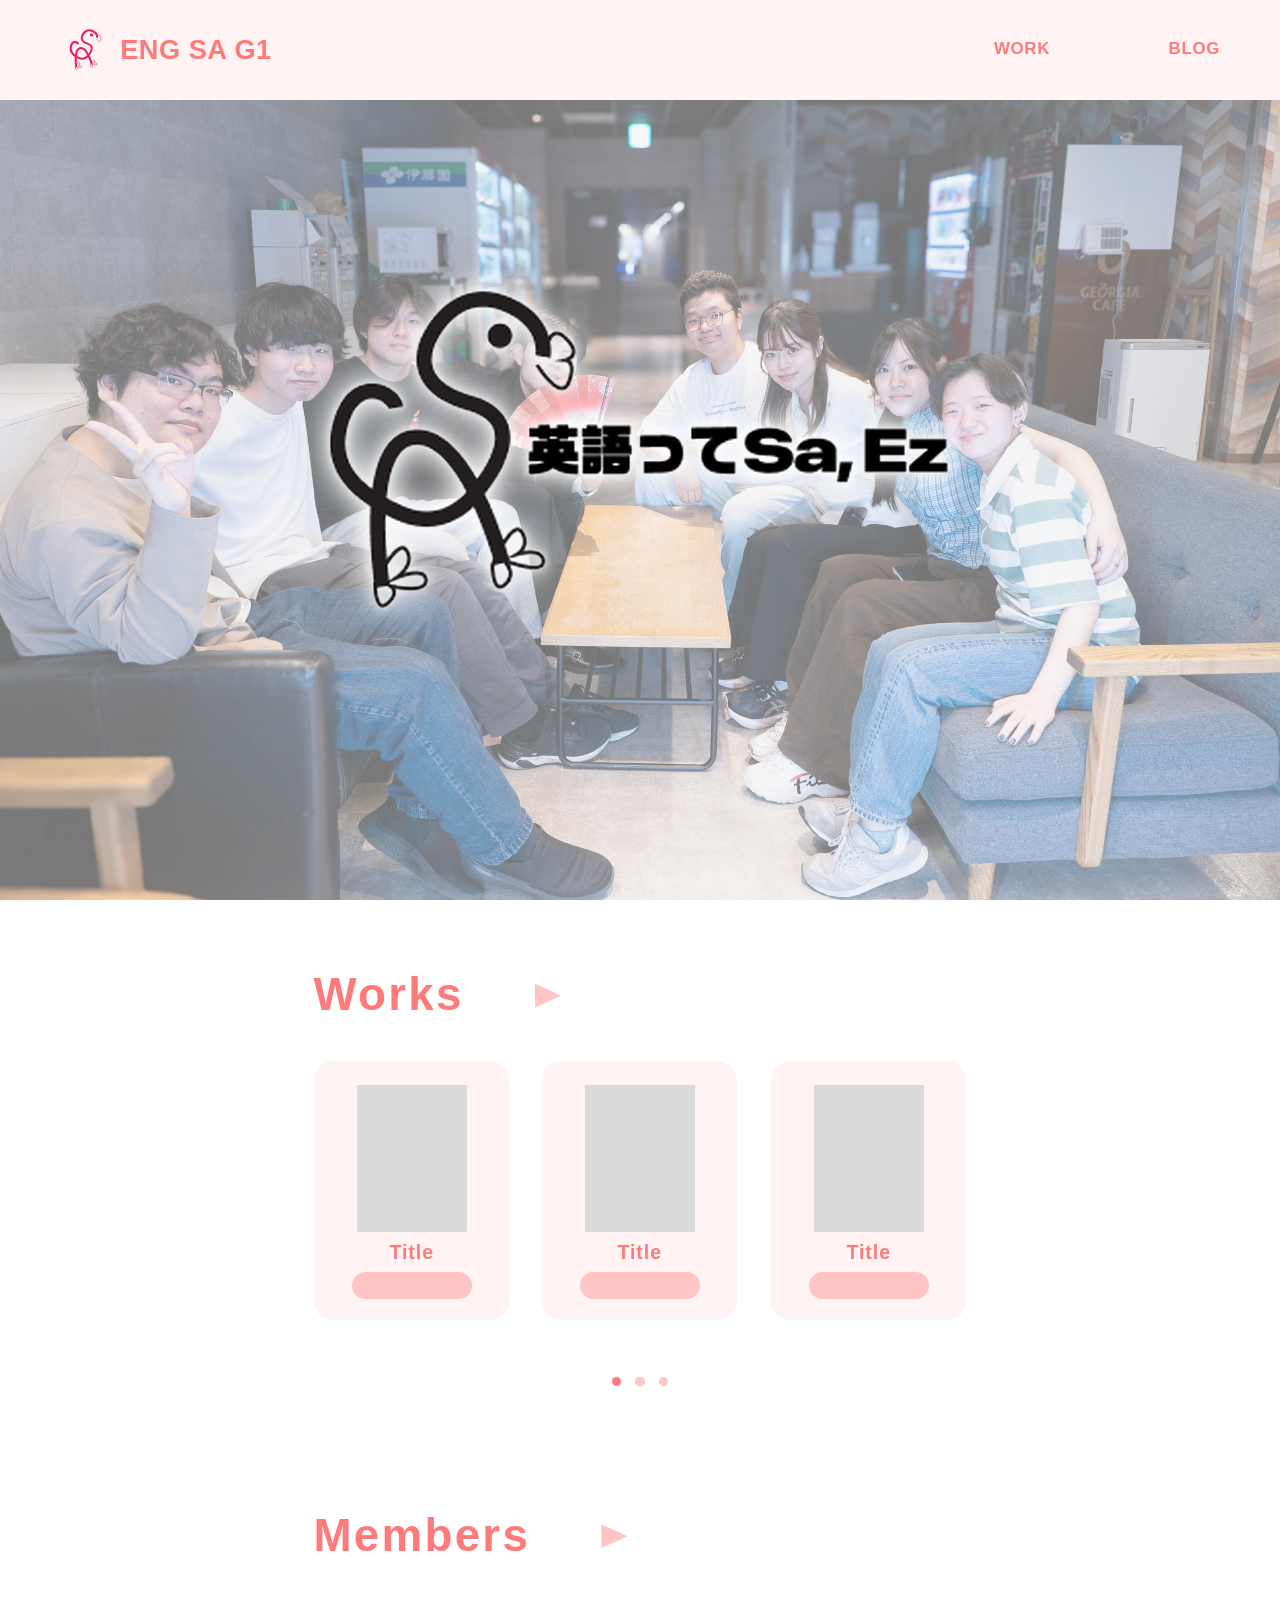
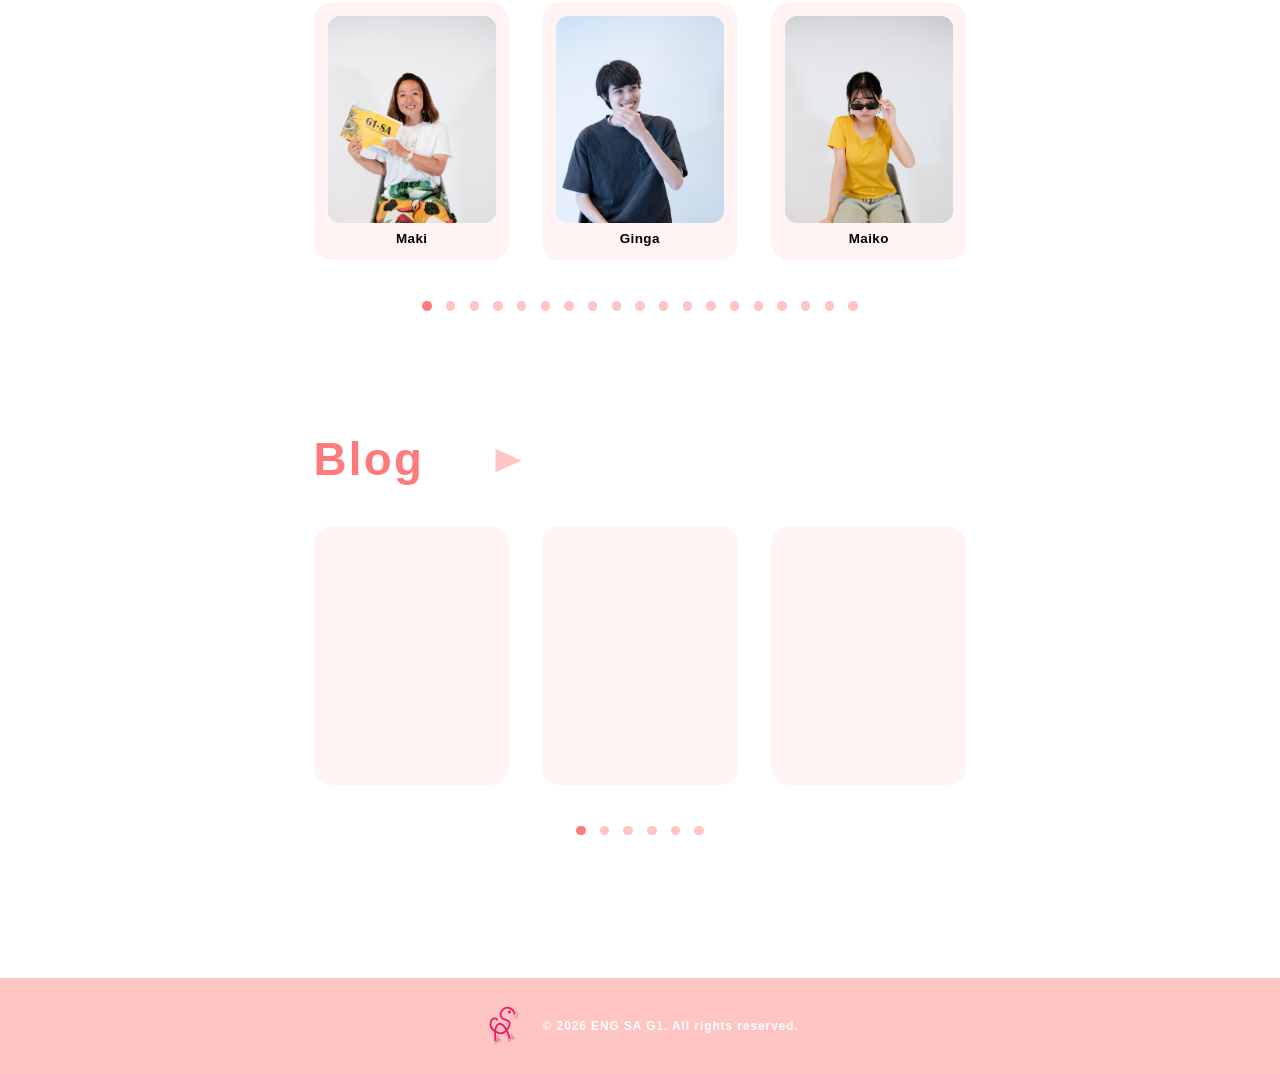
==== commit de46bcbb: "High-res photos, nobu rename, blog posts and cleanup - Regenerate all member photos at 1600px from r" ====
--- a/index.html
+++ b/index.html
@@ -94,7 +94,7 @@
             <p class="member-name">Nagai</p>
           </button>
           <button type="button" class="card card--member" data-team="web" data-role="design and code Blog section of the website" data-major="Graphic Design, New Media Art">
-            <span class="member-photo"><img src="img/members/nobuteru.jpg" alt="Nobuteru"></span>
+            <span class="member-photo"><img src="img/members/nobu.jpg" alt="Nobuteru"></span>
             <p class="member-name">Nobuteru</p>
           </button>
           <button type="button" class="card card--member" data-team="" data-role="" data-major="3DCG, sentence">
